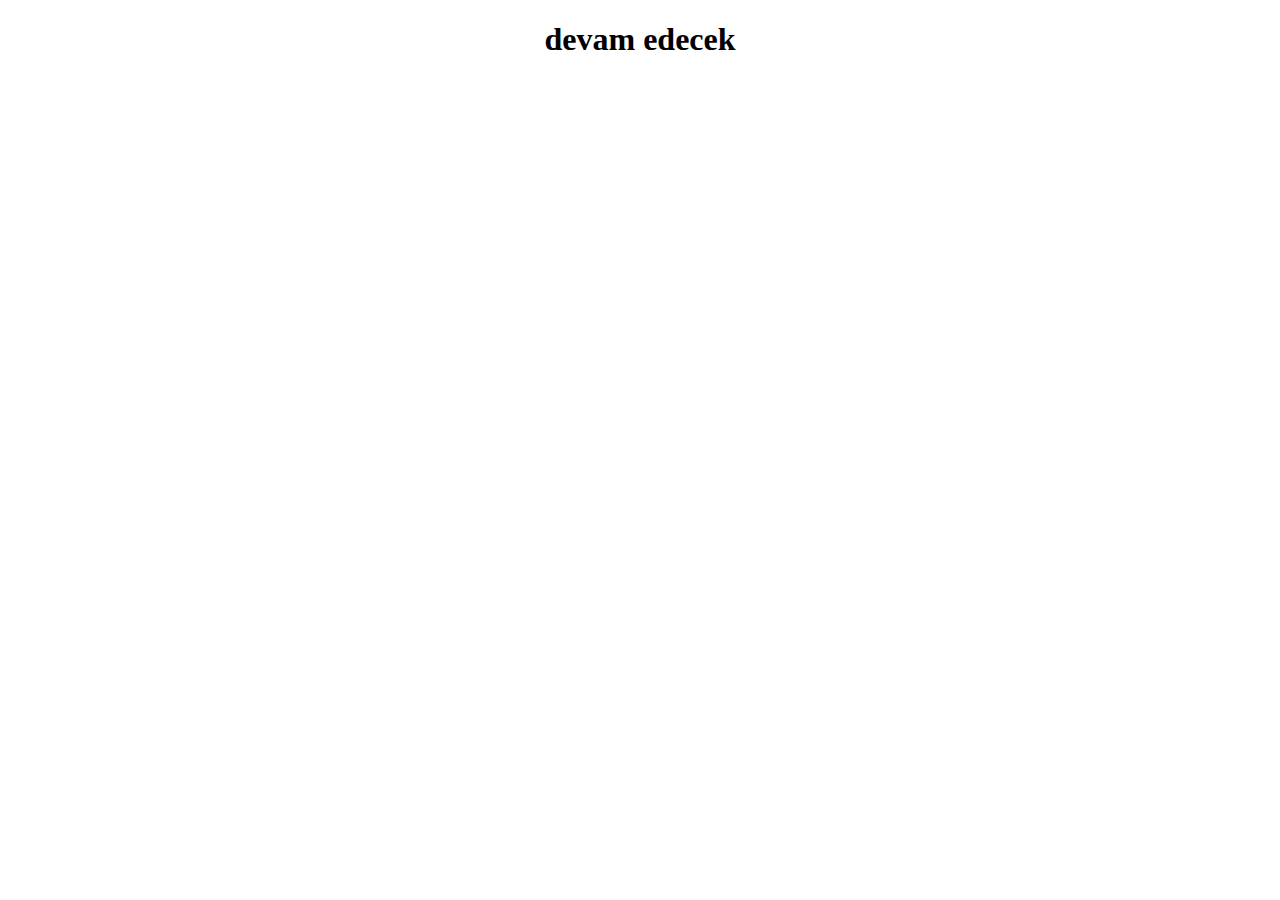
==== sayfa-5.html @ f0926709 "Add files via upload" ====
<!DOCTYPE html>
<html lang="en">
<head>
    <meta charset="UTF-8">
    <meta name="viewport" content="width=device-width, initial-scale=1.0">
    <title>devam edicek</title>
</head>
<body>
    <style>
        h1{
            text-align: center;
        }
    </style>
    <h1>devam edecek</h1>
</body>
</html>
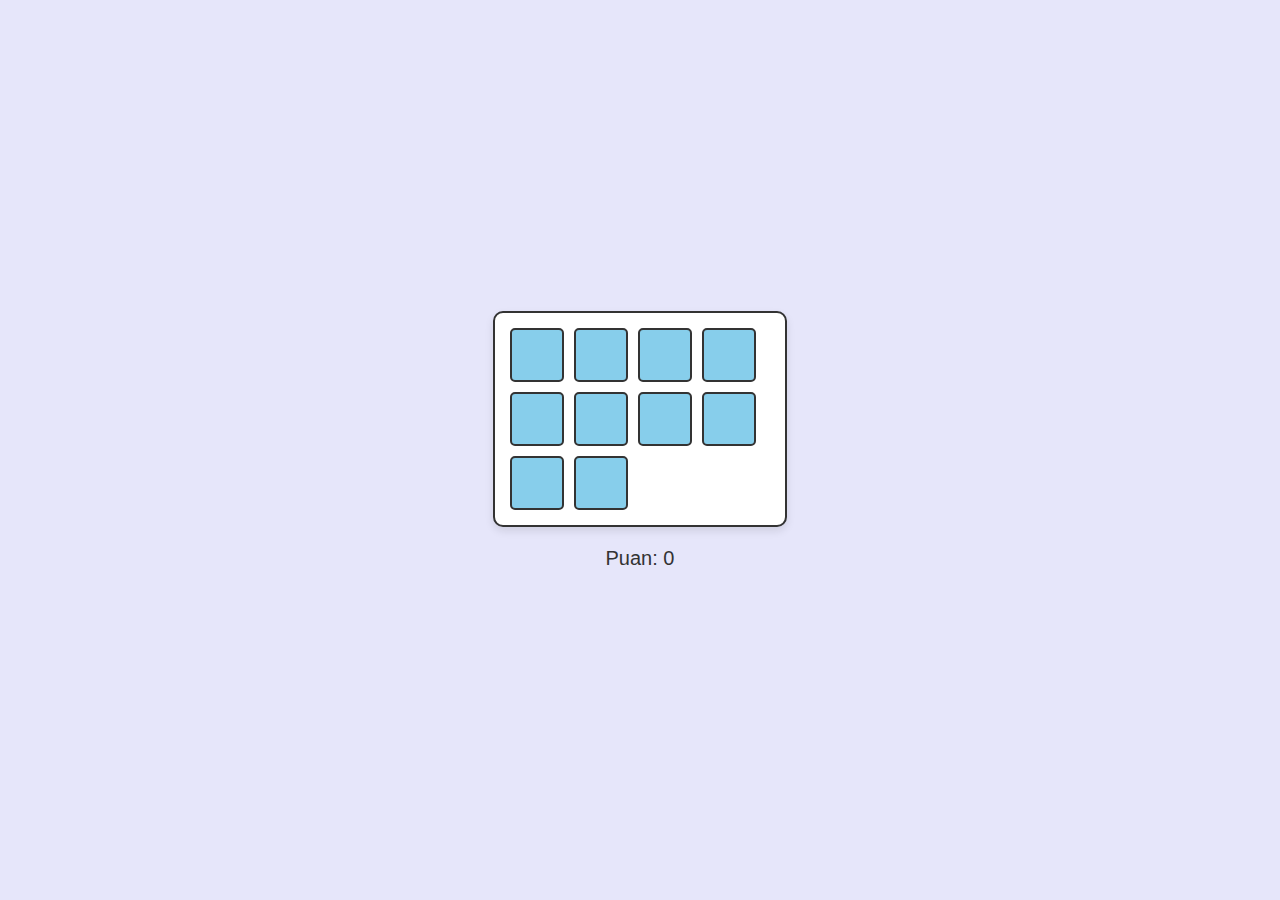
==== commit 79af7e7b: "Update sayfa-5.html" ====
--- a/sayfa-5.html
+++ b/sayfa-5.html
@@ -1,16 +1,227 @@
 <!DOCTYPE html>
-<html lang="en">
+<html lang="tr">
 <head>
     <meta charset="UTF-8">
     <meta name="viewport" content="width=device-width, initial-scale=1.0">
-    <title>devam edicek</title>
+    <title>Kart Eşleştirme Oyunu</title>
+    <style>
+        .card {
+            width: 50px;
+            height: 50px;
+            border: 1px solid #000;
+            display: inline-block;
+            text-align: center;
+            vertical-align: middle;
+            font-size: 24px;
+            cursor: pointer;
+        }
+        .hidden {
+            background-color: #ccc;
+        }
+        body {
+    font-family: 'Segoe UI', Tahoma, Geneva, Verdana, sans-serif;
+    display: flex;
+    flex-direction: column;
+    align-items: center;
+    justify-content: center;
+    height: 100vh;
+    background-color: #e6e6fa;
+    margin: 0;
+}
+
+#game-board {
+    display: flex;
+    flex-wrap: wrap;
+    width: 270px;
+    border: 2px solid #333;
+    border-radius: 10px;
+    padding: 10px;
+    background-color: #fff;
+    box-shadow: 0 4px 8px rgba(0, 0, 0, 0.1);
+}
+
+.card {
+    width: 50px;
+    height: 50px;
+    border: 2px solid #333;
+    display: flex;
+    align-items: center;
+    justify-content: center;
+    font-size: 24px;
+    cursor: pointer;
+    margin: 5px;
+    transition: transform 0.3s, background-color 0.3s;
+    border-radius: 5px;
+}
+
+.hidden {
+    background-color: #87ceeb;
+    color: transparent;
+}
+
+.card:not(.hidden) {
+    background-color: #f8f8ff;
+    color: #333;
+}
+
+.card:hover {
+    transform: scale(1.1);
+}
+
+#score {
+    font-size: 20px;
+    margin-top: 20px;
+    color: #333;
+}
+
+button {
+    margin-top: 20px;
+    padding: 10px 20px;
+    font-size: 16px;
+    background-color: #4682b4;
+    color: white;
+    border: none;
+    border-radius: 5px;
+    cursor: pointer;
+    transition: background-color 0.3s, transform 0.3s;
+}
+
+button:hover {
+    background-color: #5a9bd5;
+    transform: scale(1.05);
+}
+
+button:active {
+    background-color: #3b76a5;
+    transform: scale(0.95);
+}
+
+@media (max-width: 500px) {
+    #game-board {
+        width: 200px;
+    }
+
+    .card {
+        width: 40px;
+        height: 40px;
+        font-size: 20px;
+    }
+}
+
+footer {
+    position: absolute;
+    bottom: 10px;
+    font-size: 12px;
+    color: #666;
+}
+
+a {
+    color: #4682b4;
+    text-decoration: none;
+    transition: color 0.3s;
+}
+
+a:hover {
+    color: #5a9bd5;
+}
+
+.card:active {
+    background-color: #d3d3d3;
+}
+
+.card.matched {
+    background-color: #98fb98;
+    color: #fff;
+    pointer-events: none;
+}
+
+.card.matched:hover {
+    transform: none;
+}
+
+.game-over {
+    font-size: 24px;
+    color: #d32f2f;
+    margin-top: 20px;
+    display: none;
+}
+
+#reset-button {
+    margin-top: 10px;
+    padding: 8px 16px;
+    background-color: #d32f2f;
+    color: white;
+    border: none;
+    border-radius: 5px;
+    cursor: pointer;
+    transition: background-color 0.3s;
+}
+
+#reset-button:hover {
+    background-color: #f44336;
+}
+
+#reset-button:active {
+    background-color: #b71c1c;
+}
+    </style>
 </head>
 <body>
-    <style>
-        h1{
-            text-align: center;
-        }
-    </style>
-    <h1>devam edecek</h1>
+    <div id="game-board"></div>
+    <p id="score">Puan: 0</p>
+    <button id="nextPageButton" style="display:none;" onclick="window.location.href='sayfa-6.html'">Sonraki Sayfa</button>
+
+    <script>
+        const numbers = [1, 2, 3, 4, 5, 1, 2, 3, 4, 5];
+        let shuffledNumbers = numbers.sort(() => 0.5 - Math.random());
+        let firstCard = null;
+        let secondCard = null;
+        let score = 0;
+
+        const gameBoard = document.getElementById('game-board');
+
+        shuffledNumbers.forEach(num => {
+            const card = document.createElement('div');
+            card.className = 'card hidden';
+            card.dataset.number = num;
+            card.onclick = () => flipCard(card);
+            gameBoard.appendChild(card);
+        });
+
+        function flipCard(card) {
+            if (firstCard && secondCard) return;
+
+            card.classList.remove('hidden');
+            card.innerText = card.dataset.number;
+
+            if (!firstCard) {
+                firstCard = card;
+            } else if (!secondCard) {
+                secondCard = card;
+                checkMatch();
+            }
+        }
+
+        function checkMatch() {
+            if (firstCard.dataset.number === secondCard.dataset.number) {
+                score++;
+                document.getElementById('score').innerText = 'Puan: ' + score;
+                firstCard = null;
+                secondCard = null;
+                if (score === numbers.length / 2) {
+                    document.getElementById('nextPageButton').style.display = 'block';
+                }
+            } else {
+                setTimeout(() => {
+                    firstCard.classList.add('hidden');
+                    secondCard.classList.add('hidden');
+                    firstCard.innerText = '';
+                    secondCard.innerText = '';
+                    firstCard = null;
+                    secondCard = null;
+                }, 1000);
+            }
+        }
+    </script>
 </body>
-</html>+</html>
